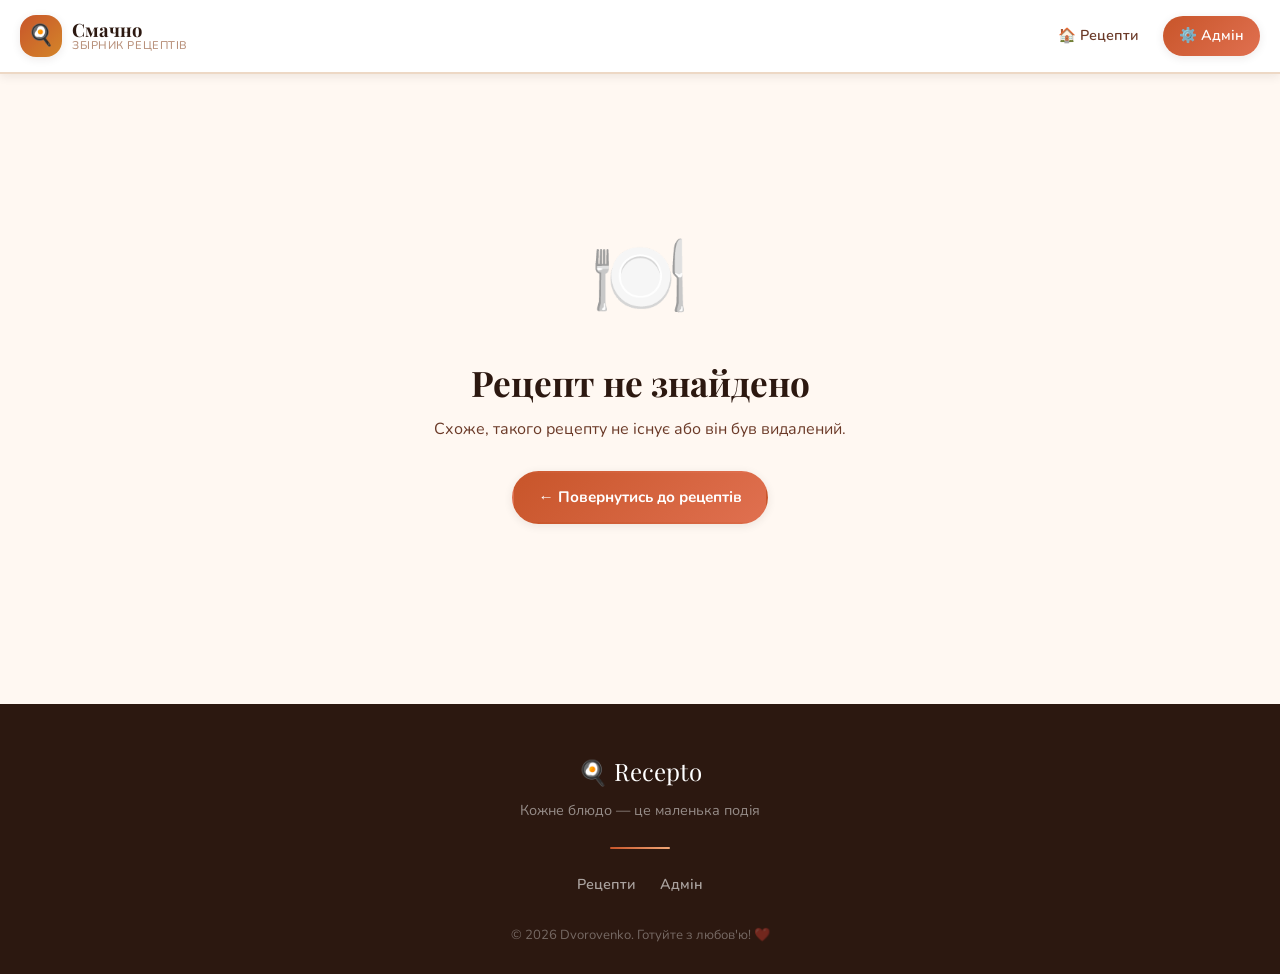
==== recipe.html @ b7f4aa6e "Add files via upload" ====
<!DOCTYPE html>
<html lang="uk">
<head>
  <meta charset="UTF-8" />
  <meta name="viewport" content="width=device-width, initial-scale=1.0" />
  <meta name="description" content="Детальний рецепт з інгредієнтами та покроковим приготуванням" />
  <title>Recepto</title>
  <link rel="stylesheet" href="styles.css" />
  <link rel="icon" href="data:image/svg+xml,<svg xmlns=%22http://www.w3.org/2000/svg%22 viewBox=%220 0 100 100%22><text y=%22.9em%22 font-size=%2290%22>🍳</text></svg>" />

  <style>
    /* свої стилі для сторінки рецептів */

    /* метаблко над заголовком */
    .recipe-meta-row {
      display: flex;
      align-items: center;
      gap: 10px;
      margin-bottom: 16px;
      flex-wrap: wrap;
    }

    /* блок зірок на сторінці рецепту */
    .detail-stars .star { font-size: 1.1rem; }

    /* розмітка рецепту в 2 колонки */
    .recipe-columns {
      display: grid;
      grid-template-columns: 340px 1fr;
      gap: 40px;
      margin-top: 40px;
    }

    @media (max-width: 768px) {
      .recipe-columns {
        grid-template-columns: 1fr;
        gap: 32px;
      }
    }

    /* закріпив блок інгредієнтів */
    .ingredients-sticky {
      position: sticky;
      top: 160px;
      align-self: flex-start;
    }

    @media (max-width: 768px) {
      .ingredients-sticky { position: static; }
    }

    /* заголовок секції */
    .section-box {
      background: var(--white);
      border-radius: var(--r-lg);
      border: 1px solid var(--cream-border);
      padding: 28px;
      box-shadow: var(--shadow-sm);
    }

    /* к-сть порцій */
    .servings-row {
      display: flex;
      align-items: center;
      gap: 12px;
      margin-bottom: 20px;
      padding-bottom: 16px;
      border-bottom: 1px solid var(--cream-border);
    }

    .servings-label {
      font-size: 0.85rem;
      font-weight: 700;
      color: var(--text-muted);
      text-transform: uppercase;
      letter-spacing: 0.05em;
    }

    .servings-count {
      font-family: var(--font-display);
      font-size: 1.1rem;
      font-weight: 700;
      color: var(--terracotta);
    }

    /* кнопка назад */
    .back-row {
      margin-bottom: 28px;
    }

    /* схожі рецепти */
    .related-section {
      padding: 60px 0;
      border-top: 2px solid var(--cream-border);
      margin-top: 60px;
    }

    .related-section h2 {
      text-align: center;
      margin-bottom: 32px;
      font-size: 1.8rem;
    }

    .related-grid {
      display: grid;
      grid-template-columns: repeat(auto-fill, minmax(260px, 1fr));
      gap: 24px;
    }

    /* плашка 404, сподіваюсь не знадобиться) */
    .not-found-wrap {
      text-align: center;
      padding: 100px 20px;
    }

    .not-found-wrap .empty-icon { font-size: 5rem; margin-bottom: 20px; }
    .not-found-wrap h2 { margin-bottom: 12px; }
    .not-found-wrap p  { margin-bottom: 28px; }

    .breadcrumb {
      display: flex;
      align-items: center;
      gap: 8px;
      font-size: 0.88rem;
      color: var(--text-muted);
      margin-bottom: 20px;
      flex-wrap: wrap;
    }

    .breadcrumb a {
      color: var(--terracotta);
      font-weight: 600;
      transition: var(--trans-fast);
    }

    .breadcrumb a:hover { text-decoration: underline; }
    .breadcrumb-sep { color: var(--cream-border); }

    /* друк рецепту, беру всю сторінку, шоб було коректне відображення */
    .btn-print {
      background: none;
      border: 2px solid var(--cream-border);
      color: var(--text-muted);
      border-radius: var(--r-full);
      padding: 8px 16px;
      font-size: 0.85rem;
      font-weight: 600;
      cursor: pointer;
      transition: var(--trans-fast);
    }

    .btn-print:hover {
      border-color: var(--sage);
      color: var(--sage);
    }

    /* лінія прогресу кроків */
    .steps-progress {
      width: 100%;
      height: 4px;
      background: var(--cream-border);
      border-radius: 2px;
      margin-bottom: 20px;
      overflow: hidden;
    }

    .steps-progress-bar {
      height: 100%;
      background: linear-gradient(to right, var(--terracotta), var(--peach));
      border-radius: 2px;
      transition: width 0.5s var(--ease);
    }

    /* прапор виконаного кроку */
    .step-item.done {
      border-color: var(--sage);
      background: rgba(90,122,60,0.04);
    }

    .step-item.done .step-number {
      background: linear-gradient(135deg, var(--sage), var(--sage-light));
    }

    .step-item.done .step-text {
      color: var(--text-muted);
    }
  </style>
</head>
<body>

<!-- ========================
     хедер
     ======================== -->
<header class="site-header">
  <div class="container header-inner">
    <a href="index.html" class="logo" aria-label="На головну">
      <div class="logo-icon">🍳</div>
      <div class="logo-text">
        <span class="logo-name">Смачно</span>
        <span class="logo-sub">Збірник рецептів</span>
      </div>
    </a>
    <nav class="site-nav" id="siteNav" aria-label="Головне меню">
      <a href="index.html" class="nav-link">🏠 Рецепти</a>
      <a href="admin.html" class="nav-link btn-admin">⚙️ Адмін</a>
    </nav>
    <button class="burger" id="burgerBtn" aria-label="Відкрити меню" aria-expanded="false">
      <span></span>
      <span></span>
      <span></span>
    </button>
  </div>
</header>

<!-- ========================
     блок з основним контентом
     ======================== -->
<main>
  <div class="recipe-detail-page" id="recipeDetailPage">
    <!-- вміст рендериться жава скріптом -->
    <div class="empty-state">
      <div class="empty-icon">⏳</div>
      <h3>Завантаження рецепту...</h3>
    </div>
  </div>
</main>

<!-- ========================
     футер
     ======================== -->
<footer class="site-footer">
  <div class="footer-logo">🍳 Recepto</div>
  <p class="footer-tagline">Кожне блюдо — це маленька подія</p>
  <div class="footer-divider"></div>
  <nav class="footer-nav" aria-label="Навігація у футері">
    <a href="index.html">Рецепти</a>
    <a href="admin.html">Адмін</a>
  </nav>
  <p class="footer-copy">© 2026 Dvorovenko. Готуйте з любов'ю! ❤️</p>
</footer>

<!-- ========================
     підключаємо жаву
     ======================== -->
<script src="script.js"></script>
<script>
  // ====================================
  //  блок логіки сторінки рецептів
  // ====================================

  /** поточна кількість виконаних кроків */
  let completedSteps = 0;
  let totalSteps = 0;

  /**
   * рендеринг деталей рецепту
   * він завантажує рецепт по айдішке з юрл параметра та відображає всі дані
   */
  function renderRecipeDetail() {
    const id = getUrlParam('id');
    const container = document.getElementById('recipeDetailPage');

    // перекидає
    if (!id) {
      renderNotFound(container);
      return;
    }

    const recipe = getRecipeById(id);

    // перекидаємо на 404 якшо не вказана айдішка
    if (!recipe) {
      renderNotFound(container);
      return;
    }

    // оновлення тайтл сторінки
    document.title = `${recipe.title} — Збірник рецептів`;

    totalSteps = recipe.steps.length;
    completedSteps = 0;

    // генерація хтмл інгредієнтів
    const ingredientsHtml = recipe.ingredients.map(ing => {
      if (ing.startsWith('---')) {
        // підзаголовок у переліку
        return `<div style="font-weight:700; color:var(--brown-mid); font-size:0.85rem; text-transform:uppercase; letter-spacing:0.05em; margin-top:12px; padding-top:12px; border-top:1px solid var(--cream-border)">${ing.replace(/---/g,'').trim()}</div>`;
      }
      return `
        <li class="ingredient-item">
          <span class="ingredient-dot"></span>
          <span>${escapeHtml(ing)}</span>
        </li>
      `;
    }).join('');

    // генерація хтмл кроків
    const stepsHtml = recipe.steps.map((step, i) => `
      <li class="step-item" 
          id="step-${i}"
          onclick="toggleStep(${i})"
          style="cursor:pointer"
          title="Натисніть, щоб відмітити виконаним"
          role="checkbox"
          aria-checked="false"
          tabindex="0"
          onkeydown="if(event.key==='Enter'||event.key===' ') toggleStep(${i})">
        <div class="step-number">${i + 1}</div>
        <p class="step-text">${escapeHtml(step)}</p>
      </li>
    `).join('');

    // зв'язані рецепти (та ж категорія, без поточного)
    const relatedRecipes = getRecipes()
      .filter(r => r.id !== id && r.category === recipe.category)
      .slice(0, 3);

    const relatedHtml = relatedRecipes.length > 0
      ? `
        <section class="related-section">
          <div class="container">
            <h2>Схожі рецепти</h2>
            <div class="related-grid">
              ${relatedRecipes.map(r => renderRecipeCard(r)).join('')}
            </div>
          </div>
        </section>
      `
      : '';

    // складність текстовий опис
    const difficultyLabels = ['', 'Дуже просто', 'Легко', 'Середньо', 'Складно', 'Майстер'];

    // рендер усього вмісту
    container.innerHTML = `
      <!-- Хлібні крихти -->
      <nav class="breadcrumb" aria-label="Навігація за крихтами хліба">
        <a href="index.html">🏠 Рецепти</a>
        <span class="breadcrumb-sep">›</span>
        <a href="index.html?category=${encodeURIComponent(recipe.category)}">${escapeHtml(recipe.category)}</a>
        <span class="breadcrumb-sep">›</span>
        <span>${escapeHtml(recipe.title)}</span>
      </nav>

      <!-- Кнопки навігації -->
      <div class="back-row" style="display:flex; gap:12px; align-items:center; flex-wrap:wrap">
        <button class="btn-back" onclick="history.back()" aria-label="Повернутися назад">
          ← Назад
        </button>
        <button class="btn-print" onclick="window.print()" aria-label="Надрукувати рецепт">
          🖨️ Друк
        </button>
      </div>

      <!-- Велике фото -->
      <img
        class="recipe-hero-image animate-fade-in"
        src="${escapeHtml(recipe.image)}"
        alt="${escapeHtml(recipe.title)}"
        onerror="this.src='https://images.unsplash.com/photo-1495521821757-a1efb6729352?w=900&fit=crop'"
      />

      <!-- Мета-дані рецепту -->
      <div class="recipe-detail-meta">
        <div class="meta-badge category">
          🗂️ ${escapeHtml(recipe.category)}
        </div>
        <div class="meta-badge time">
          ⏱ ${formatTime(recipe.time)}
        </div>
        <div class="meta-badge" style="gap:6px">
          <span style="font-size:0.8rem; color:var(--text-muted)">Складність:</span>
          <span class="detail-stars">${renderStars(recipe.difficulty)}</span>
          <span style="font-size:0.85rem; color:var(--gold); font-weight:700">${difficultyLabels[recipe.difficulty]}</span>
        </div>
      </div>

      <!-- Заголовок та опис -->
      <h1 class="recipe-detail-title animate-fade-up">${escapeHtml(recipe.title)}</h1>
      <p class="recipe-detail-desc">${escapeHtml(recipe.description)}</p>

      <!-- Основний контент: інгредієнти + кроки -->
      <div class="recipe-columns">

        <!-- ЛІВА КОЛОНКА: Інгредієнти (прикріплена) -->
        <div class="ingredients-sticky">
          <div class="section-box">
            <h2 class="recipe-section-title">🛒 Інгредієнти</h2>
            <div class="servings-row">
              <span class="servings-label">Порцій:</span>
              <span class="servings-count">4 особи</span>
            </div>
            <ul class="ingredients-list">
              ${ingredientsHtml}
            </ul>
          </div>
        </div>

        <!-- ПРАВА КОЛОНКА: Кроки приготування -->
        <div>
          <div class="section-box">
            <div style="display:flex; align-items:center; justify-content:space-between; margin-bottom:16px">
              <h2 class="recipe-section-title mb-0">👨‍🍳 Приготування</h2>
              <span id="progressText" style="font-size:0.85rem; color:var(--text-muted); font-weight:700; white-space:nowrap">
                0 / ${totalSteps} кроків
              </span>
            </div>

            <!-- Прогрес виконання -->
            <div class="steps-progress" aria-hidden="true">
              <div class="steps-progress-bar" id="progressBar" style="width:0%"></div>
            </div>

            <p style="font-size:0.82rem; color:var(--text-muted); margin-bottom:20px">
              💡 Натисніть на крок, щоб відмітити виконаним
            </p>

            <ol class="steps-list">
              ${stepsHtml}
            </ol>
          </div>
        </div>

      </div>
    `;

    // тут вставляю схожі рецепти після контейнера
    if (relatedHtml) {
      container.insertAdjacentHTML('afterend', relatedHtml);
    }
  }

  /**
   * відображення сторінки 404 (рецепт не знайдено)
   * @param {HTMLElement} container контейнер для рендеру
   */
  function renderNotFound(container) {
    document.title = 'Рецепт не знайдено — Збірник рецептів';
    container.innerHTML = `
      <div class="not-found-wrap animate-fade-in">
        <div class="empty-icon">🍽️</div>
        <h2>Рецепт не знайдено</h2>
        <p>Схоже, такого рецепту не існує або він був видалений.</p>
        <a href="index.html" class="btn btn-primary">← Повернутись до рецептів</a>
      </div>
    `;
  }

  function toggleStep(index) {
    const stepEl = document.getElementById(`step-${index}`);
    if (!stepEl) return;

    const isDone = stepEl.classList.toggle('done');
    stepEl.setAttribute('aria-checked', isDone.toString());

    // оновлюємо лічильник виконаних кроків
    completedSteps = document.querySelectorAll('.step-item.done').length;
    updateProgress();
  }

  /**
   * оновлюємо прогрес бар та лічильник кроків
   */
  function updateProgress() {
    const bar = document.getElementById('progressBar');
    const text = document.getElementById('progressText');
    if (!bar || !text) return;

    const percent = totalSteps > 0 ? (completedSteps / totalSteps) * 100 : 0;
    bar.style.width = percent + '%';
    text.textContent = `${completedSteps} / ${totalSteps} кроків`;

    // якшо все гуд заповнили, то виводимо позитивне повідомлення
    if (completedSteps === totalSteps && totalSteps > 0) {
      showToast('🎉 Вітаємо! Рецепт виконано! Смачного!', 'success', 4000);
    }
  }

  // ====================================
  //  ініціалізація
  // ====================================
  document.addEventListener('DOMContentLoaded', () => {
    renderRecipeDetail();
  });
</script>

</body>
</html>
---- styles.css ----
/* класний шріфт гугл фонтс --- */
@import url('https://fonts.googleapis.com/css2?family=Playfair+Display:ital,wght@0,400;0,600;0,700;1,400;1,600&family=Nunito:wght@300;400;500;600;700;800&display=swap');

:root {
  /* тут закинув більш пастельні кольори */
  --cream:          #FFF8F2;
  --cream-dark:     #F5EDE0;
  --cream-border:   #EDD8C5;
  --terracotta:     #C8552A;
  --terracotta-lt:  #E07050;
  --terracotta-dk:  #A03E1C;
  --peach:          #F2A878;
  --gold:           #D4862A;
  --sage:           #5A7A3C;
  --sage-light:     #78A055;
  --brown-dark:     #2C1810;
  --brown-mid:      #6B3A28;
  --brown-light:    #9B6248;
  --text-muted:     #B8907A;
  --white:          #FFFFFF;
  --shadow-color:   rgba(44, 24, 16, 0.1);
  --overlay:        rgba(44, 24, 16, 0.5);

  /* додав трохи тіней, щоб згладити кольори */
  --shadow-xs: 0 1px 4px rgba(44,24,16,0.06);
  --shadow-sm: 0 2px 10px rgba(44,24,16,0.09);
  --shadow-md: 0 6px 24px rgba(44,24,16,0.13);
  --shadow-lg: 0 12px 48px rgba(44,24,16,0.18);
  --shadow-xl: 0 20px 72px rgba(44,24,16,0.22);

  /* радіуси для пропорцій */
  --r-xs:  6px;
  --r-sm:  10px;
  --r-md:  16px;
  --r-lg:  24px;
  --r-xl:  36px;
  --r-full: 9999px;

  /* ще шрифти */
  --font-display: 'Playfair Display', Georgia, serif;
  --font-body:    'Nunito', 'Segoe UI', sans-serif;

  /* смуз переходи */
  --ease:    cubic-bezier(0.4, 0, 0.2, 1);
  --trans:   all 0.3s cubic-bezier(0.4, 0, 0.2, 1);
  --trans-fast: all 0.15s cubic-bezier(0.4, 0, 0.2, 1);
}

*, *::before, *::after {
  box-sizing: border-box;
  margin: 0;
  padding: 0;
}

html {
  scroll-behavior: smooth;
  font-size: 16px;
}

body {
  font-family: var(--font-body);
  background-color: var(--cream);
  color: var(--brown-dark);
  line-height: 1.6;
  min-height: 100vh;
  -webkit-font-smoothing: antialiased;
}

img {
  max-width: 100%;
  display: block;
}

a {
  text-decoration: none;
  color: inherit;
}

ul, ol {
  list-style: none;
}

button, input, textarea, select {
  font-family: var(--font-body);
  outline: none;
  border: none;
}

/* типографіка */
h1, h2, h3, h4 {
  font-family: var(--font-display);
  font-weight: 700;
  line-height: 1.2;
  color: var(--brown-dark);
}

h1 { font-size: clamp(1.8rem, 4vw, 3rem); }
h2 { font-size: clamp(1.4rem, 3vw, 2.2rem); }
h3 { font-size: clamp(1.1rem, 2vw, 1.5rem); }
h4 { font-size: 1.1rem; }

p { color: var(--brown-mid); line-height: 1.7; }

/* утілітки */
.container {
  max-width: 1280px;
  margin: 0 auto;
  padding: 0 20px;
}

.visually-hidden {
  position: absolute;
  width: 1px;
  height: 1px;
  overflow: hidden;
  clip: rect(0 0 0 0);
}

/* хед і навігація */
.site-header {
  background: var(--white);
  border-bottom: 2px solid var(--cream-border);
  position: sticky;
  top: 0;
  z-index: 100;
  box-shadow: var(--shadow-sm);
}

.header-inner {
  display: flex;
  align-items: center;
  justify-content: space-between;
  height: 72px;
  gap: 20px;
}

/* логотипчик */
.logo {
  display: flex;
  align-items: center;
  gap: 10px;
  flex-shrink: 0;
}

.logo-icon {
  width: 42px;
  height: 42px;
  background: linear-gradient(135deg, var(--terracotta), var(--gold));
  border-radius: var(--r-md);
  display: flex;
  align-items: center;
  justify-content: center;
  font-size: 1.3rem;
  box-shadow: var(--shadow-sm);
  transition: var(--trans);
}

.logo:hover .logo-icon {
  transform: rotate(-5deg) scale(1.05);
}

.logo-text {
  display: flex;
  flex-direction: column;
  line-height: 1;
}

.logo-name {
  font-family: var(--font-display);
  font-size: 1.15rem;
  font-weight: 700;
  color: var(--brown-dark);
}

.logo-sub {
  font-size: 0.7rem;
  color: var(--text-muted);
  font-weight: 500;
  letter-spacing: 0.05em;
  text-transform: uppercase;
}

/* навігація */
.site-nav {
  display: flex;
  align-items: center;
  gap: 8px;
}

.nav-link {
  padding: 8px 16px;
  border-radius: var(--r-full);
  font-weight: 600;
  font-size: 0.9rem;
  color: var(--brown-mid);
  transition: var(--trans);
  white-space: nowrap;
}

.nav-link:hover {
  background: var(--cream-dark);
  color: var(--terracotta);
}

.nav-link.active {
  background: var(--cream-dark);
  color: var(--terracotta);
}

.nav-link.btn-admin {
  background: linear-gradient(135deg, var(--terracotta), var(--terracotta-lt));
  color: white;
  box-shadow: var(--shadow-sm);
}

.nav-link.btn-admin:hover {
  background: linear-gradient(135deg, var(--terracotta-dk), var(--terracotta));
  transform: translateY(-1px);
  box-shadow: var(--shadow-md);
}

/* бугрер для мобільних */
.burger {
  display: none;
  flex-direction: column;
  gap: 5px;
  cursor: pointer;
  padding: 6px;
  background: none;
  border: none;
}

.burger span {
  display: block;
  width: 24px;
  height: 2px;
  background: var(--brown-mid);
  border-radius: 2px;
  transition: var(--trans);
}

/* заголовок */
.page-hero {
  background: linear-gradient(135deg, var(--brown-dark) 0%, var(--brown-mid) 50%, var(--terracotta-dk) 100%);
  padding: 60px 20px;
  text-align: center;
  position: relative;
  overflow: hidden;
}

.page-hero::before {
  content: '';
  position: absolute;
  inset: 0;
  background: url("data:image/svg+xml,%3Csvg width='60' height='60' viewBox='0 0 60 60' xmlns='http://www.w3.org/2000/svg'%3E%3Cg fill='none' fill-rule='evenodd'%3E%3Cg fill='%23ffffff' fill-opacity='0.04'%3E%3Ccircle cx='30' cy='30' r='4'/%3E%3C/g%3E%3C/g%3E%3C/svg%3E");
}

.page-hero .container { position: relative; }

.page-hero h1 {
  color: var(--white);
  margin-bottom: 12px;
}

.page-hero p {
  color: rgba(255,255,255,0.75);
  font-size: 1.05rem;
  max-width: 600px;
  margin: 0 auto;
}

/* тут стиль для пошука і фільтров */
.search-filter-bar {
  background: var(--white);
  border-bottom: 1px solid var(--cream-border);
  padding: 20px 0;
  position: sticky;
  top: 72px;
  z-index: 90;
  box-shadow: var(--shadow-xs);
}

.search-row {
  display: flex;
  gap: 12px;
  margin-bottom: 14px;
}

.search-input-wrap {
  flex: 1;
  position: relative;
}

.search-icon {
  position: absolute;
  left: 14px;
  top: 50%;
  transform: translateY(-50%);
  color: var(--text-muted);
  font-size: 1rem;
  pointer-events: none;
}

.search-input {
  width: 100%;
  padding: 12px 14px 12px 42px;
  border: 2px solid var(--cream-border);
  border-radius: var(--r-full);
  background: var(--cream);
  font-size: 0.95rem;
  color: var(--brown-dark);
  transition: var(--trans);
}

.search-input:focus {
  border-color: var(--terracotta);
  background: var(--white);
  box-shadow: 0 0 0 3px rgba(200,85,42,0.1);
}

.search-input::placeholder { color: var(--text-muted); }

.filter-row {
  display: flex;
  flex-wrap: wrap;
  gap: 10px;
  align-items: center;
}

.filter-label {
  font-size: 0.8rem;
  font-weight: 700;
  color: var(--text-muted);
  text-transform: uppercase;
  letter-spacing: 0.05em;
  white-space: nowrap;
}

.filter-select {
  padding: 8px 32px 8px 14px;
  border: 2px solid var(--cream-border);
  border-radius: var(--r-full);
  background: var(--cream);
  font-size: 0.88rem;
  font-weight: 600;
  color: var(--brown-mid);
  cursor: pointer;
  transition: var(--trans);
  appearance: none;
  background-image: url("data:image/svg+xml,%3Csvg xmlns='http://www.w3.org/2000/svg' width='12' height='8' viewBox='0 0 12 8'%3E%3Cpath fill='%238B5E52' d='M1 1l5 5 5-5'/%3E%3C/svg%3E");
  background-repeat: no-repeat;
  background-position: right 12px center;
}

.filter-select:focus {
  border-color: var(--terracotta);
  background-color: var(--white);
}

.btn-reset-filters {
  padding: 8px 16px;
  border-radius: var(--r-full);
  border: 2px solid var(--cream-border);
  background: transparent;
  font-size: 0.85rem;
  font-weight: 600;
  color: var(--text-muted);
  cursor: pointer;
  transition: var(--trans);
  white-space: nowrap;
}

.btn-reset-filters:hover {
  border-color: var(--terracotta);
  color: var(--terracotta);
  background: rgba(200,85,42,0.05);
}

.results-count {
  font-size: 0.85rem;
  color: var(--text-muted);
  font-weight: 600;
  margin-left: auto;
}

/* сітка рецептів, для коректного відображення */
.recipes-section {
  padding: 40px 0 60px;
}

.recipes-grid {
  display: grid;
  grid-template-columns: repeat(auto-fill, minmax(300px, 1fr));
  gap: 28px;
}

/* карточка рецептів */
.recipe-card {
  background: var(--white);
  border-radius: var(--r-lg);
  overflow: hidden;
  box-shadow: var(--shadow-sm);
  transition: var(--trans);
  cursor: pointer;
  position: relative;
  border: 1px solid var(--cream-border);
}

.recipe-card:hover {
  transform: translateY(-6px);
  box-shadow: var(--shadow-lg);
  border-color: var(--peach);
}

.card-image-wrap {
  position: relative;
  overflow: hidden;
  height: 220px;
}

.card-image-wrap img {
  width: 100%;
  height: 100%;
  object-fit: cover;
  transition: transform 0.5s var(--ease);
}

.recipe-card:hover .card-image-wrap img {
  transform: scale(1.07);
}

.card-category {
  position: absolute;
  top: 12px;
  left: 12px;
  background: var(--white);
  color: var(--terracotta);
  font-size: 0.78rem;
  font-weight: 700;
  padding: 5px 12px;
  border-radius: var(--r-full);
  letter-spacing: 0.03em;
  text-transform: uppercase;
  box-shadow: var(--shadow-sm);
}

.card-time-badge {
  position: absolute;
  top: 12px;
  right: 12px;
  background: rgba(44,24,16,0.75);
  color: var(--white);
  font-size: 0.8rem;
  font-weight: 700;
  padding: 5px 10px;
  border-radius: var(--r-full);
  display: flex;
  align-items: center;
  gap: 4px;
  backdrop-filter: blur(4px);
}

.card-body {
  padding: 20px;
}

.card-title {
  font-family: var(--font-display);
  font-size: 1.2rem;
  font-weight: 700;
  color: var(--brown-dark);
  margin-bottom: 8px;
  line-height: 1.3;
  display: -webkit-box;
  -webkit-line-clamp: 2;
  -webkit-box-orient: vertical;
  overflow: hidden;
}

.card-desc {
  font-size: 0.88rem;
  color: var(--brown-light);
  line-height: 1.5;
  margin-bottom: 16px;
  display: -webkit-box;
  -webkit-line-clamp: 2;
  -webkit-box-orient: vertical;
  overflow: hidden;
}

.card-footer {
  display: flex;
  align-items: center;
  justify-content: space-between;
  padding-top: 14px;
  border-top: 1px solid var(--cream-border);
}

.stars {
  display: flex;
  gap: 2px;
}

.star {
  font-size: 0.9rem;
  color: var(--cream-border);
  transition: var(--trans-fast);
}

.star.filled {
  color: var(--gold);
}

.card-time-text {
  font-size: 0.82rem;
  color: var(--text-muted);
  font-weight: 600;
  display: flex;
  align-items: center;
  gap: 4px;
}

/* пуста сітка, щоб не з'їжджали рецепти */
.empty-state {
  grid-column: 1 / -1;
  text-align: center;
  padding: 80px 20px;
}

.empty-state .empty-icon {
  font-size: 4rem;
  margin-bottom: 16px;
  opacity: 0.5;
}

.empty-state h3 {
  margin-bottom: 8px;
  color: var(--brown-mid);
}

.empty-state p {
  font-size: 0.95rem;
}

/* пейдж рецепта */
.recipe-detail-page {
  max-width: 900px;
  margin: 0 auto;
  padding: 40px 20px 80px;
}

.btn-back {
  display: inline-flex;
  align-items: center;
  gap: 8px;
  padding: 10px 20px;
  border-radius: var(--r-full);
  background: var(--white);
  border: 2px solid var(--cream-border);
  color: var(--brown-mid);
  font-weight: 700;
  font-size: 0.9rem;
  cursor: pointer;
  transition: var(--trans);
  margin-bottom: 32px;
}

.btn-back:hover {
  border-color: var(--terracotta);
  color: var(--terracotta);
  transform: translateX(-3px);
}

.recipe-hero-image {
  width: 100%;
  height: 420px;
  object-fit: cover;
  border-radius: var(--r-xl);
  box-shadow: var(--shadow-lg);
  margin-bottom: 36px;
}

.recipe-detail-meta {
  display: flex;
  flex-wrap: wrap;
  gap: 12px;
  margin-bottom: 32px;
}

.meta-badge {
  display: flex;
  align-items: center;
  gap: 8px;
  padding: 10px 18px;
  border-radius: var(--r-full);
  background: var(--white);
  border: 2px solid var(--cream-border);
  font-size: 0.9rem;
  font-weight: 700;
  color: var(--brown-mid);
  box-shadow: var(--shadow-xs);
}

.meta-badge.category { color: var(--terracotta); border-color: rgba(200,85,42,0.3); background: rgba(200,85,42,0.05); }
.meta-badge.time     { color: var(--sage); border-color: rgba(90,122,60,0.3); background: rgba(90,122,60,0.05); }

.recipe-detail-title {
  font-family: var(--font-display);
  font-size: clamp(1.8rem, 4vw, 2.8rem);
  font-weight: 700;
  color: var(--brown-dark);
  line-height: 1.2;
  margin-bottom: 16px;
}

.recipe-detail-desc {
  font-size: 1.1rem;
  color: var(--brown-mid);
  line-height: 1.7;
  margin-bottom: 40px;
  padding-bottom: 40px;
  border-bottom: 2px solid var(--cream-border);
}

.recipe-content {
  display: grid;
  grid-template-columns: 1fr 1fr;
  gap: 40px;
}

@media (max-width: 640px) {
  .recipe-content { grid-template-columns: 1fr; }
}

.recipe-section-title {
  font-family: var(--font-display);
  font-size: 1.4rem;
  font-weight: 700;
  color: var(--brown-dark);
  margin-bottom: 20px;
  display: flex;
  align-items: center;
  gap: 10px;
}

.recipe-section-title::after {
  content: '';
  flex: 1;
  height: 2px;
  background: linear-gradient(to right, var(--cream-border), transparent);
}

/* списочок інгредієнтів */
.ingredients-list {
  display: flex;
  flex-direction: column;
  gap: 10px;
}

.ingredient-item {
  display: flex;
  align-items: center;
  gap: 12px;
  padding: 12px 16px;
  background: var(--white);
  border-radius: var(--r-md);
  border: 1px solid var(--cream-border);
  font-size: 0.95rem;
  color: var(--brown-mid);
  transition: var(--trans-fast);
}

.ingredient-item:hover {
  border-color: var(--peach);
  background: rgba(242,168,120,0.05);
}

.ingredient-dot {
  width: 8px;
  height: 8px;
  border-radius: 50%;
  background: linear-gradient(135deg, var(--terracotta), var(--peach));
  flex-shrink: 0;
}

/* покроково рецепт */  
.steps-list {
  display: flex;
  flex-direction: column;
  gap: 16px;
}

.step-item {
  display: flex;
  gap: 16px;
  padding: 16px;
  background: var(--white);
  border-radius: var(--r-md);
  border: 1px solid var(--cream-border);
  transition: var(--trans-fast);
}

.step-item:hover {
  border-color: var(--peach);
  box-shadow: var(--shadow-xs);
}

.step-number {
  width: 32px;
  height: 32px;
  border-radius: 50%;
  background: linear-gradient(135deg, var(--terracotta), var(--terracotta-lt));
  color: var(--white);
  font-weight: 800;
  font-size: 0.9rem;
  display: flex;
  align-items: center;
  justify-content: center;
  flex-shrink: 0;
}

.step-text {
  font-size: 0.95rem;
  color: var(--brown-mid);
  line-height: 1.6;
  padding-top: 4px;
}

/* зробимо більш гарну адмін панель */
.admin-page {
  min-height: 100vh;
  background: var(--cream);
}

/* вхід в адмінку */
.admin-login-wrap {
  display: flex;
  align-items: center;
  justify-content: center;
  min-height: calc(100vh - 72px);
  padding: 40px 20px;
}

.admin-login-card {
  background: var(--white);
  border-radius: var(--r-xl);
  padding: 48px 40px;
  width: 100%;
  max-width: 420px;
  box-shadow: var(--shadow-lg);
  border: 1px solid var(--cream-border);
  text-align: center;
}

.admin-login-icon {
  font-size: 3rem;
  margin-bottom: 20px;
}

.admin-login-card h2 {
  margin-bottom: 8px;
}

.admin-login-card p {
  margin-bottom: 28px;
  font-size: 0.95rem;
}

/* дашборд адмінки */
.admin-dashboard {
  padding: 40px 0 80px;
}

.admin-header-bar {
  display: flex;
  align-items: center;
  justify-content: space-between;
  flex-wrap: wrap;
  gap: 16px;
  margin-bottom: 32px;
}

.admin-header-bar h2 {
  font-size: 1.6rem;
}

/* таблиця рецептів */
.admin-table-wrap {
  background: var(--white);
  border-radius: var(--r-lg);
  box-shadow: var(--shadow-sm);
  border: 1px solid var(--cream-border);
  overflow: hidden;
  margin-bottom: 32px;
}

.admin-table {
  width: 100%;
  border-collapse: collapse;
}

.admin-table thead {
  background: linear-gradient(135deg, var(--brown-dark), var(--brown-mid));
}

.admin-table th {
  padding: 16px 20px;
  text-align: left;
  font-family: var(--font-body);
  font-size: 0.8rem;
  font-weight: 700;
  text-transform: uppercase;
  letter-spacing: 0.06em;
  color: rgba(255,255,255,0.8);
  white-space: nowrap;
}

.admin-table tbody tr {
  border-bottom: 1px solid var(--cream-border);
  transition: var(--trans-fast);
}

.admin-table tbody tr:last-child {
  border-bottom: none;
}

.admin-table tbody tr:hover {
  background: var(--cream);
}

.admin-table td {
  padding: 14px 20px;
  font-size: 0.9rem;
  color: var(--brown-mid);
  vertical-align: middle;
}

.admin-table td:first-child {
  font-weight: 700;
  color: var(--brown-dark);
}

.admin-thumb {
  width: 56px;
  height: 42px;
  object-fit: cover;
  border-radius: var(--r-sm);
}

.admin-actions {
  display: flex;
  gap: 8px;
}

/* блок з кнопками */
.btn {
  display: inline-flex;
  align-items: center;
  justify-content: center;
  gap: 8px;
  padding: 12px 24px;
  border-radius: var(--r-full);
  font-family: var(--font-body);
  font-size: 0.95rem;
  font-weight: 700;
  cursor: pointer;
  transition: var(--trans);
  border: 2px solid transparent;
  white-space: nowrap;
}

.btn-primary {
  background: linear-gradient(135deg, var(--terracotta), var(--terracotta-lt));
  color: var(--white);
  box-shadow: var(--shadow-sm);
}

.btn-primary:hover {
  background: linear-gradient(135deg, var(--terracotta-dk), var(--terracotta));
  transform: translateY(-2px);
  box-shadow: var(--shadow-md);
}

.btn-primary:active {
  transform: translateY(0);
}

.btn-secondary {
  background: var(--white);
  color: var(--terracotta);
  border-color: var(--terracotta);
}

.btn-secondary:hover {
  background: rgba(200,85,42,0.06);
  transform: translateY(-1px);
}

.btn-success {
  background: linear-gradient(135deg, var(--sage), var(--sage-light));
  color: var(--white);
}

.btn-success:hover {
  opacity: 0.9;
  transform: translateY(-1px);
}

.btn-danger {
  background: #e74c3c;
  color: var(--white);
  border: none;
}

.btn-danger:hover {
  background: #c0392b;
  transform: translateY(-1px);
}

.btn-sm {
  padding: 7px 14px;
  font-size: 0.82rem;
}

.btn-warning {
  background: #f39c12;
  color: white;
  border: none;
}

.btn-warning:hover {
  background: #d68910;
  transform: translateY(-1px);
}

/* форми */
.form-group {
  margin-bottom: 22px;
}

.form-label {
  display: block;
  font-size: 0.88rem;
  font-weight: 700;
  color: var(--brown-mid);
  margin-bottom: 8px;
  letter-spacing: 0.02em;
}

.form-input,
.form-textarea,
.form-select {
  width: 100%;
  padding: 12px 16px;
  border: 2px solid var(--cream-border);
  border-radius: var(--r-md);
  background: var(--cream);
  font-family: var(--font-body);
  font-size: 0.95rem;
  color: var(--brown-dark);
  transition: var(--trans);
}

.form-input:focus,
.form-textarea:focus,
.form-select:focus {
  border-color: var(--terracotta);
  background: var(--white);
  box-shadow: 0 0 0 4px rgba(200,85,42,0.08);
}

.form-input::placeholder,
.form-textarea::placeholder {
  color: var(--text-muted);
}

.form-textarea {
  min-height: 100px;
  resize: vertical;
  line-height: 1.6;
}

.form-row {
  display: grid;
  grid-template-columns: 1fr 1fr;
  gap: 16px;
}

@media (max-width: 480px) {
  .form-row { grid-template-columns: 1fr; }
}

/* рейтинг зірок у формі */
.stars-input {
  display: flex;
  gap: 6px;
}

.star-btn {
  font-size: 1.5rem;
  cursor: pointer;
  background: none;
  border: none;
  color: var(--cream-border);
  transition: var(--trans-fast);
  padding: 2px;
  line-height: 1;
}

.star-btn.selected,
.star-btn:hover {
  color: var(--gold);
  transform: scale(1.15);
}

/* поле для списку інгредієнти/кроки */
.dynamic-list {
  display: flex;
  flex-direction: column;
  gap: 10px;
}

.dynamic-list-item {
  display: flex;
  align-items: center;
  gap: 8px;
}

.dynamic-list-item input,
.dynamic-list-item textarea {
  flex: 1;
}

.btn-remove-item {
  width: 32px;
  height: 32px;
  border-radius: 50%;
  background: rgba(231,76,60,0.1);
  color: #e74c3c;
  border: none;
  cursor: pointer;
  font-size: 1.1rem;
  display: flex;
  align-items: center;
  justify-content: center;
  flex-shrink: 0;
  transition: var(--trans-fast);
}

.btn-remove-item:hover {
  background: #e74c3c;
  color: white;
}

.btn-add-item {
  align-self: flex-start;
  padding: 8px 16px;
  border-radius: var(--r-full);
  background: rgba(90,122,60,0.1);
  color: var(--sage);
  border: 2px solid rgba(90,122,60,0.3);
  font-size: 0.85rem;
  font-weight: 700;
  cursor: pointer;
  transition: var(--trans-fast);
  margin-top: 4px;
}

.btn-add-item:hover {
  background: var(--sage);
  color: white;
  border-color: var(--sage);
}

/* Помилка форми */
.form-error {
  color: #e74c3c;
  font-size: 0.82rem;
  margin-top: 5px;
  display: flex;
  align-items: center;
  gap: 4px;
}

/* модальне вікно */
.modal-overlay {
  position: fixed;
  inset: 0;
  background: var(--overlay);
  z-index: 1000;
  display: flex;
  align-items: flex-start;
  justify-content: center;
  padding: 20px;
  overflow-y: auto;
  opacity: 0;
  visibility: hidden;
  transition: var(--trans);
}

.modal-overlay.open {
  opacity: 1;
  visibility: visible;
}

.modal {
  background: var(--white);
  border-radius: var(--r-xl);
  width: 100%;
  max-width: 700px;
  box-shadow: var(--shadow-xl);
  transform: translateY(-20px) scale(0.97);
  transition: var(--trans);
  margin: auto;
}

.modal-overlay.open .modal {
  transform: translateY(0) scale(1);
}

.modal-header {
  display: flex;
  align-items: center;
  justify-content: space-between;
  padding: 24px 28px;
  border-bottom: 2px solid var(--cream-border);
}

.modal-header h3 {
  font-size: 1.3rem;
}

.modal-close {
  width: 36px;
  height: 36px;
  border-radius: 50%;
  background: var(--cream-dark);
  border: none;
  cursor: pointer;
  font-size: 1.1rem;
  color: var(--brown-mid);
  display: flex;
  align-items: center;
  justify-content: center;
  transition: var(--trans-fast);
  flex-shrink: 0;
}

.modal-close:hover {
  background: #e74c3c;
  color: white;
}

.modal-body {
  padding: 28px;
  max-height: 70vh;
  overflow-y: auto;
}

.modal-footer {
  padding: 20px 28px;
  border-top: 2px solid var(--cream-border);
  display: flex;
  gap: 12px;
  justify-content: flex-end;
}

/* тоаст повідомлення */
.toast-container {
  position: fixed;
  bottom: 24px;
  right: 24px;
  z-index: 9999;
  display: flex;
  flex-direction: column;
  gap: 10px;
}

.toast {
  padding: 14px 20px;
  border-radius: var(--r-md);
  font-size: 0.9rem;
  font-weight: 600;
  color: white;
  box-shadow: var(--shadow-lg);
  display: flex;
  align-items: center;
  gap: 10px;
  animation: toastIn 0.4s var(--ease) forwards;
  max-width: 320px;
}

.toast.success { background: var(--sage); }
.toast.error   { background: #e74c3c; }
.toast.info    { background: var(--terracotta); }

@keyframes toastIn {
  from { opacity: 0; transform: translateX(20px); }
  to   { opacity: 1; transform: translateX(0); }
}

@keyframes toastOut {
  from { opacity: 1; transform: translateX(0); }
  to   { opacity: 0; transform: translateX(20px); }
}

/* футер (не забудь додати якісь пасхалки) */
.site-footer {
  background: var(--brown-dark);
  color: rgba(255,255,255,0.7);
  padding: 48px 20px 28px;
  text-align: center;
}

.footer-logo {
  font-family: var(--font-display);
  font-size: 1.5rem;
  color: var(--white);
  margin-bottom: 8px;
}

.footer-tagline {
  font-size: 0.9rem;
  margin-bottom: 24px;
  color: rgba(255,255,255,0.5);
}

.footer-nav {
  display: flex;
  justify-content: center;
  gap: 24px;
  margin-bottom: 28px;
  flex-wrap: wrap;
}

.footer-nav a {
  color: rgba(255,255,255,0.6);
  font-size: 0.9rem;
  font-weight: 600;
  transition: var(--trans-fast);
}

.footer-nav a:hover { color: var(--peach); }

.footer-divider {
  width: 60px;
  height: 2px;
  background: linear-gradient(to right, var(--terracotta), var(--peach));
  margin: 0 auto 24px;
  border-radius: 2px;
}

.footer-copy {
  font-size: 0.82rem;
  color: rgba(255,255,255,0.35);
}

/* анімки на завантаження */
@keyframes fadeInUp {
  from { opacity: 0; transform: translateY(24px); }
  to   { opacity: 1; transform: translateY(0); }
}

@keyframes fadeIn {
  from { opacity: 0; }
  to   { opacity: 1; }
}

@keyframes shimmer {
  0%   { background-position: -400px 0; }
  100% { background-position: 400px 0; }
}

.animate-fade-in {
  animation: fadeIn 0.4s var(--ease) forwards;
}

.animate-fade-up {
  animation: fadeInUp 0.5s var(--ease) both;
}

/* скелетон карточки */
.skeleton {
  background: linear-gradient(90deg, var(--cream-dark) 25%, var(--cream-border) 50%, var(--cream-dark) 75%);
  background-size: 400px 100%;
  animation: shimmer 1.2s infinite;
  border-radius: var(--r-sm);
}

/* адаптація під мобілку */
@media (max-width: 1024px) {
  .recipes-grid {
    grid-template-columns: repeat(auto-fill, minmax(260px, 1fr));
    gap: 20px;
  }
}

@media (max-width: 768px) {
  /* хедер */
  .site-nav {
    display: none;
    position: absolute;
    top: 100%;
    left: 0;
    right: 0;
    background: var(--white);
    flex-direction: column;
    padding: 16px 20px 24px;
    border-bottom: 2px solid var(--cream-border);
    box-shadow: var(--shadow-md);
    gap: 4px;
  }

  .site-nav.open {
    display: flex;
    animation: fadeInUp 0.25s var(--ease) both;
  }

  .site-nav .nav-link {
    width: 100%;
    text-align: left;
    padding: 12px 16px;
  }

  .burger { display: flex; }

  /* пошук */
  .search-filter-bar {
    top: 72px;
  }

  .filter-row {
    overflow-x: auto;
    flex-wrap: nowrap;
    padding-bottom: 4px;
  }

  /* рецепти */
  .recipes-grid {
    grid-template-columns: 1fr 1fr;
    gap: 16px;
  }

  .card-image-wrap { height: 170px; }

  /* деталь */
  .recipe-hero-image { height: 260px; }
  .recipe-content { gap: 28px; }

  /* адмін таблиця */
  .admin-table { font-size: 0.85rem; }
  .admin-table th,
  .admin-table td { padding: 10px 12px; }

  /* форма */
  .form-row { grid-template-columns: 1fr; }

  /* модальне вікно */
  .modal-overlay { padding: 10px; }
  .modal-body { max-height: 60vh; }
}

@media (max-width: 480px) {
  .recipes-grid {
    grid-template-columns: 1fr;
  }

  .page-hero { padding: 40px 20px; }

  .recipe-detail-meta { flex-direction: column; }

  .admin-header-bar { flex-direction: column; align-items: flex-start; }

  .admin-table thead { display: none; }
  .admin-table, .admin-table tbody, .admin-table tr, .admin-table td {
    display: block;
    width: 100%;
  }
  .admin-table tr {
    background: var(--white);
    border-radius: var(--r-md);
    margin-bottom: 12px;
    padding: 12px;
    box-shadow: var(--shadow-xs);
  }
  .admin-table td {
    border: none;
    padding: 4px 0;
    display: flex;
    align-items: center;
    gap: 8px;
  }
  .admin-table td::before {
    content: attr(data-label);
    font-size: 0.75rem;
    font-weight: 700;
    text-transform: uppercase;
    color: var(--text-muted);
    min-width: 80px;
  }

  .toast-container {
    left: 16px;
    right: 16px;
    bottom: 16px;
  }

  .toast { max-width: 100%; }
}

@media print {
  .site-header,
  .search-filter-bar,
  .site-footer,
  .btn-back { display: none; }

  .recipe-detail-page { padding: 0; }
  .recipe-hero-image { height: 300px; }
}

/* відображення (проверь еще раз) */
.hidden { display: none !important; }
.flex    { display: flex; }
.flex-col { flex-direction: column; }
.items-center { align-items: center; }
.justify-between { justify-content: space-between; }
.gap-8  { gap: 8px; }
.gap-12 { gap: 12px; }
.gap-16 { gap: 16px; }
.mt-8   { margin-top: 8px; }
.mt-16  { margin-top: 16px; }
.mt-24  { margin-top: 24px; }
.mb-0   { margin-bottom: 0 !important; }
.text-center { text-align: center; }
.w-full { width: 100%; }
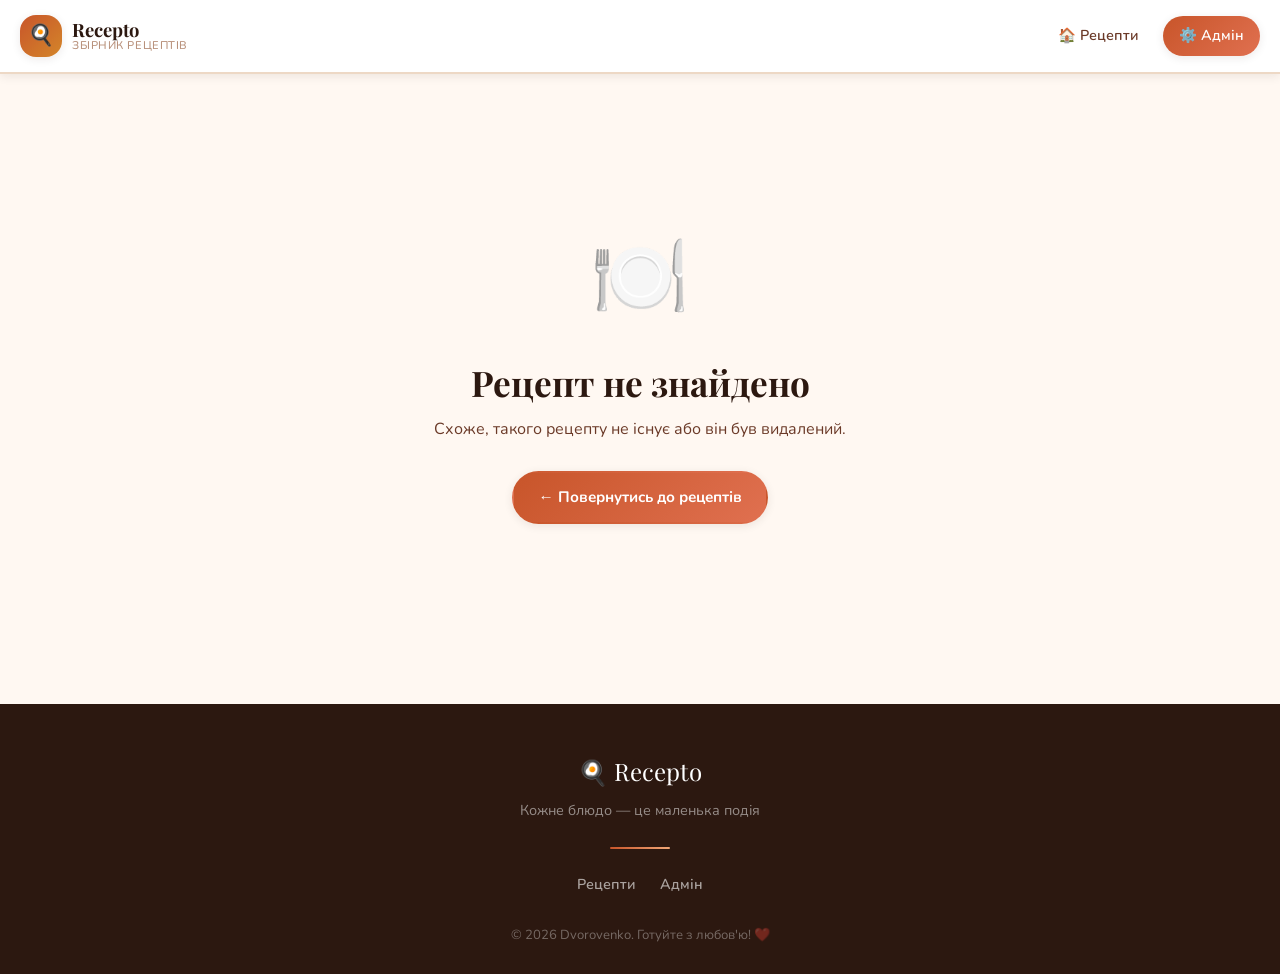
==== commit 6532838b: "Update recipe.html" ====
--- a/recipe.html
+++ b/recipe.html
@@ -196,7 +196,7 @@
     <a href="index.html" class="logo" aria-label="На головну">
       <div class="logo-icon">🍳</div>
       <div class="logo-text">
-        <span class="logo-name">Смачно</span>
+        <span class="logo-name">Recepto</span>
         <span class="logo-sub">Збірник рецептів</span>
       </div>
     </a>
